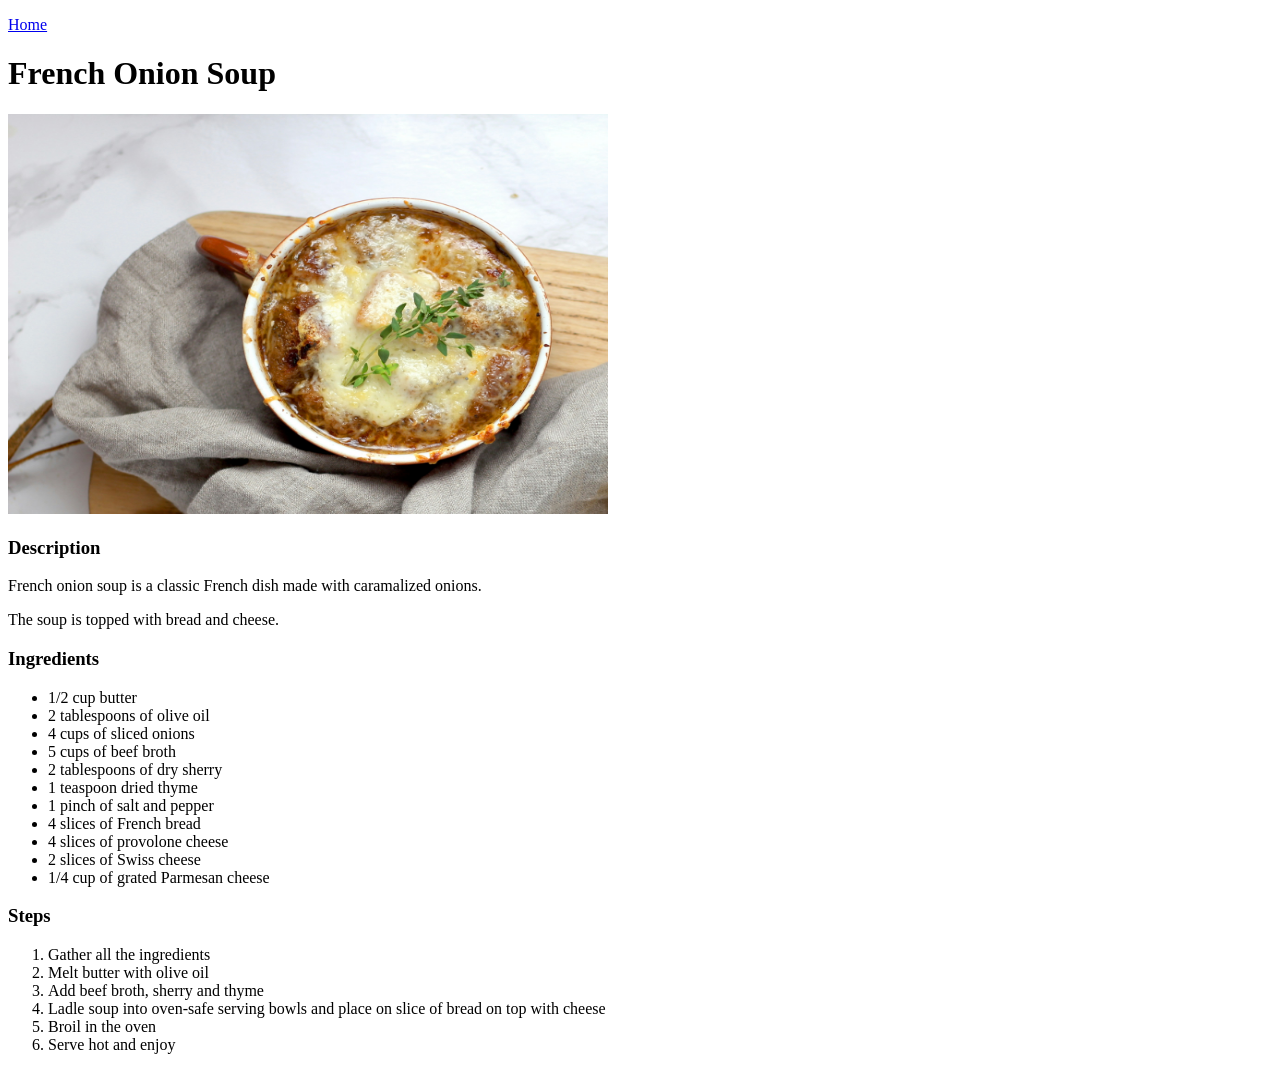
==== recipes/french_onion_soup.html @ a661b9cb "Create the html part of the recipe website" ====
<!DOCTYPE html>
<html lang="en">
<head>
  <meta charset="UTF-8">
  <meta name="viewport" content="width=device-width, initial-scale=1.0">
  <title>French Onion Soup</title>
</head>
<body>
    <p><a href="../index.html">Home</a></p>
    <h1>French Onion Soup</h1>
    <img src="../images/french_onion_soup.jpg" alt="A picture of French onion soup" width="600" height="400"/>
    <h3>Description</h3>
    <p>French onion soup is a classic French dish made with caramalized onions.</p>
    <p>The soup is topped with bread and cheese.</p>
    <h3>Ingredients</h3>
    <ul>
	<li>1/2 cup butter
	<li>2 tablespoons of olive oil
	<li>4 cups of sliced onions
	<li>5 cups of beef broth
	<li>2 tablespoons of dry sherry
	<li>1 teaspoon dried thyme
	<li>1 pinch of salt and pepper
	<li>4 slices of French bread
	<li>4 slices of provolone cheese
	<li>2 slices of Swiss cheese
	<li>1/4 cup of grated Parmesan cheese	
    </ul>
    <h3>Steps</h3>
    <ol>
	<li>Gather all the ingredients
	<li>Melt butter with olive oil
	<li>Add beef broth, sherry and thyme
	<li>Ladle soup into oven-safe serving bowls and place on slice of bread on top with cheese
	<li>Broil in the oven
	<li>Serve hot and enjoy
    </ol>
</body>
</html>
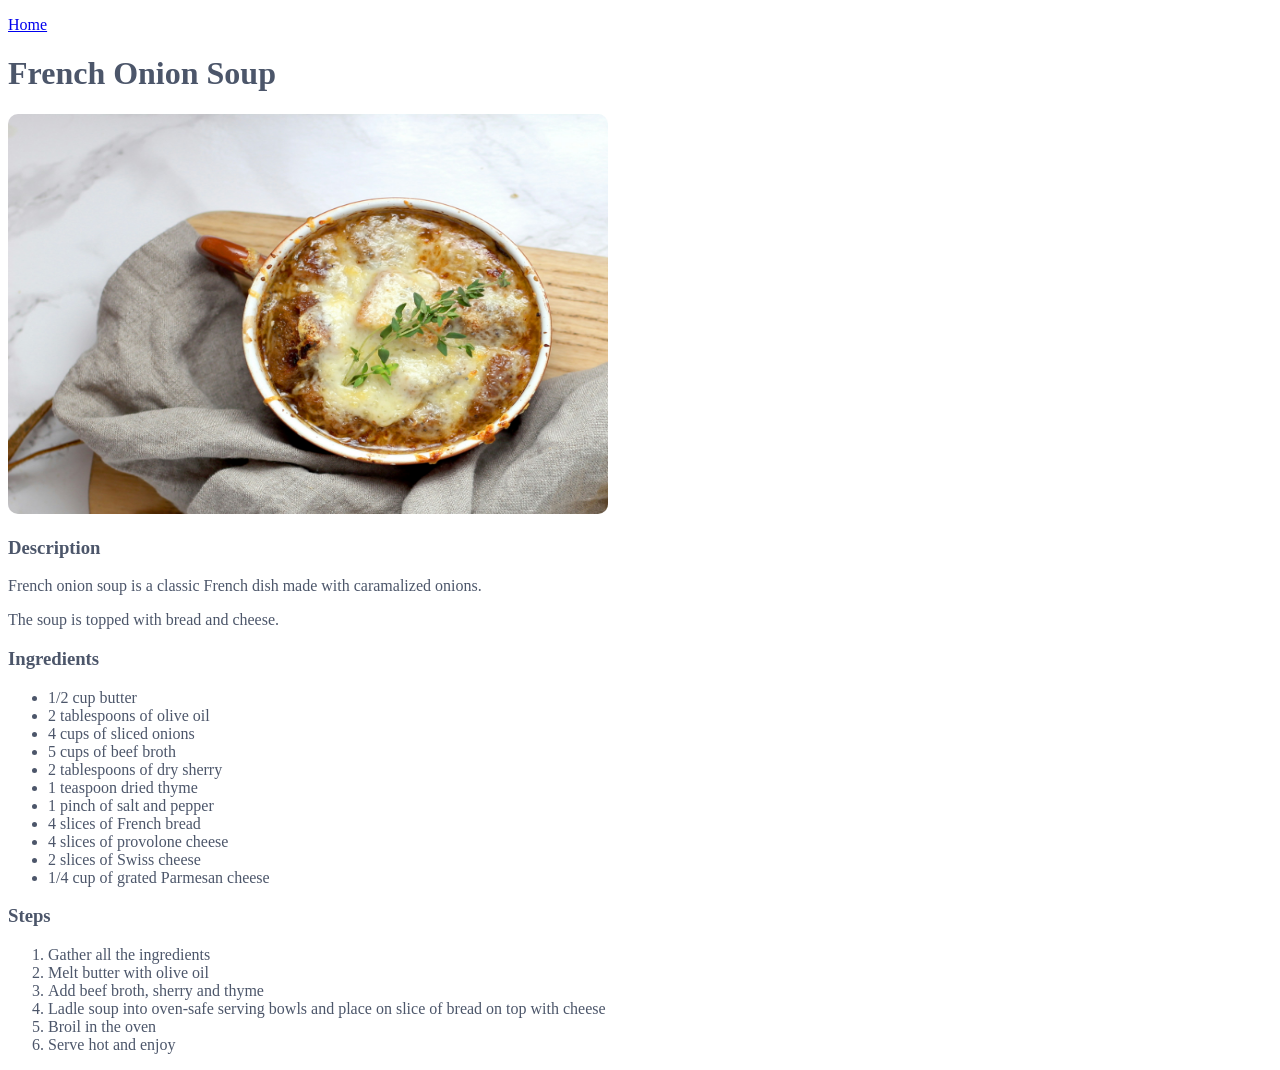
==== commit 235f5cc0: "Add css to website" ====
--- a/recipes/french_onion_soup.html
+++ b/recipes/french_onion_soup.html
@@ -4,6 +4,7 @@
   <meta charset="UTF-8">
   <meta name="viewport" content="width=device-width, initial-scale=1.0">
   <title>French Onion Soup</title>
+  <link rel="stylesheet" href="../style.css">
 </head>
 <body>
     <p><a href="../index.html">Home</a></p>
--- a/style.css
+++ b/style.css
@@ -0,0 +1,14 @@
+body {
+    background: #FFFFFF;
+    font-family: Rubik;
+    color: #4C566A;
+    font-size: 16px;
+}
+
+a:visited {
+color: #88C0D0;
+}
+
+img {
+    border-radius: 10px;
+}
